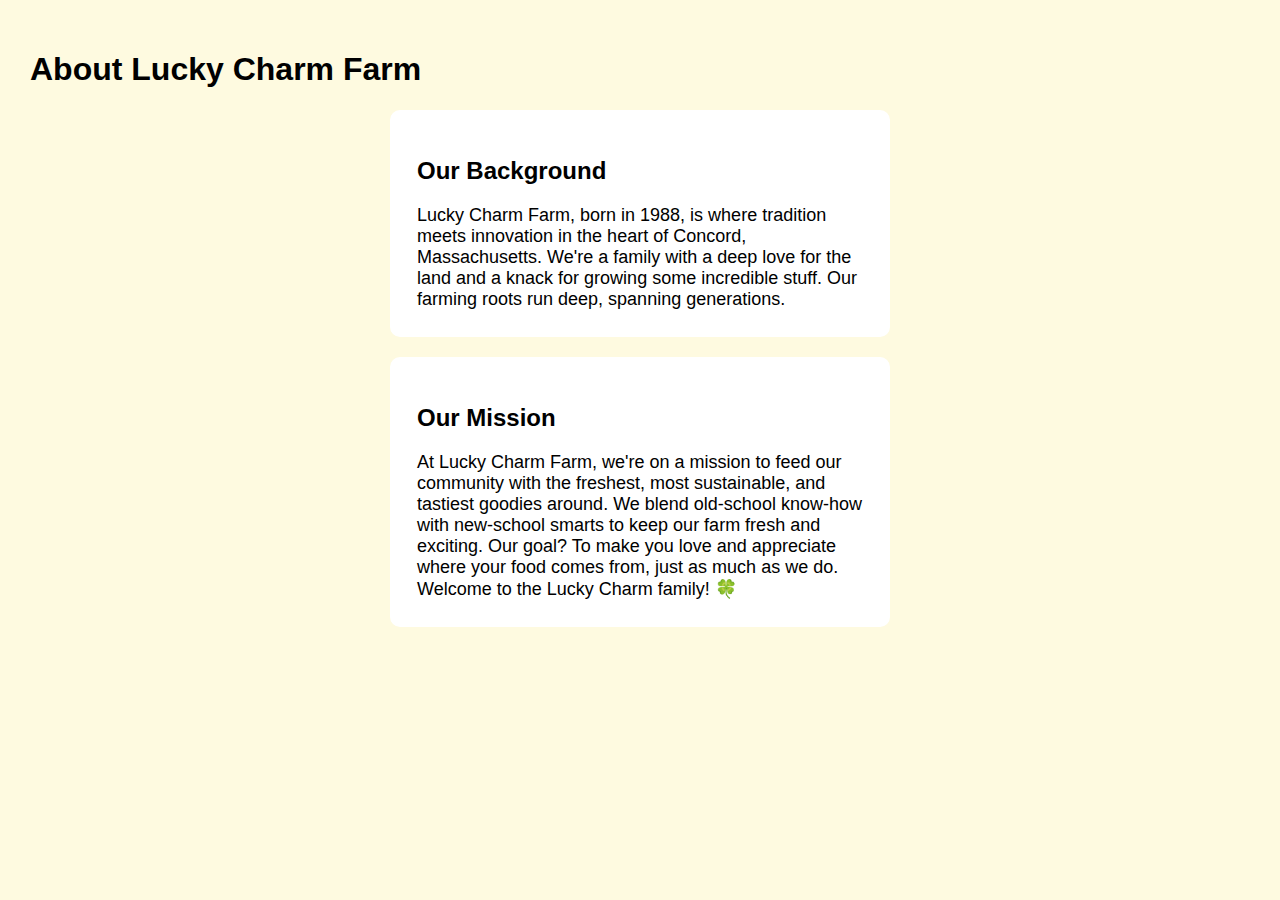
==== about.html @ 08bf031b "Add files via upload" ====
<!DOCTYPE html>
<html>

<head>
    <meta charset="utf-8">
    <link rel="stylesheet" type="text/css" href="card_style.css">
    <style>
        .card {
            float: none;
            padding: 20px;
            max-width: 500px;
            margin: 20px auto;
        }
        p {
            font-size: 18px;
        }
    </style>
</head>

<body>
    <div style="padding: 20px;">
        <h1>About Lucky Charm Farm</h1>
        <div class="card">
            <h2>Our Background</h2>
            <p>Lucky Charm Farm, born in 1988, is where tradition meets innovation 
                in the heart of Concord, Massachusetts. We're a family with a deep love for the 
                land and a knack for growing some incredible stuff. Our farming roots 
                run deep, spanning generations.
            </p>
        </div>
        <div class="card">
            <h2>Our Mission</h2>
            <p>At Lucky Charm Farm, we're on a mission to feed our community with the 
                freshest, most sustainable, and tastiest goodies around. We blend 
                old-school know-how with new-school smarts to keep our farm fresh and 
                exciting. Our goal? To make you love and appreciate where your food 
                comes from, just as much as we do.
            </p>
            <p>Welcome to the Lucky Charm family! 🍀</p>        
        </div>
    </div>
</body>

</html>
---- card_style.css ----
* {
    box-sizing: border-box;
}
body {
    font-family: Arial;
    padding: 10px;
    margin: 0px;
    background: #fefae0;
}
h3, p {
    margin: 0px;
}
.leftcolumn {
    float: left;
    width: 50%;
}
.rightcolumn {
    float: left;
    width: 50%;
    padding-left: 20px;
}
.card {
    float: left;
    background-color: white;
    padding: 0px;
    margin-top: 20px;
    border: 7px solid white;
    border-radius: 10px;
    max-width: 400px;
}
.card:hover {
    border: 7px solid #Ccd5ae;
}
.row {
    max-width: 800px;
    margin: 0px auto;
    margin-bottom: 20px;
}
.row::after {
    content: "";
    display: table;
    clear: both;
}
div {
    padding: 0px;
    margin: 0px;
}
.img-container {
    float: left;
    width: 50%;
    height: 100%;
    overflow: hidden;
}
.img-container img {
    display: block;
    width: 200px;
    height: auto;
    object-fit: cover;
}
.text-container {
    float: left;
    width: 50%;
    height: 100%;
    padding: 10px;
}
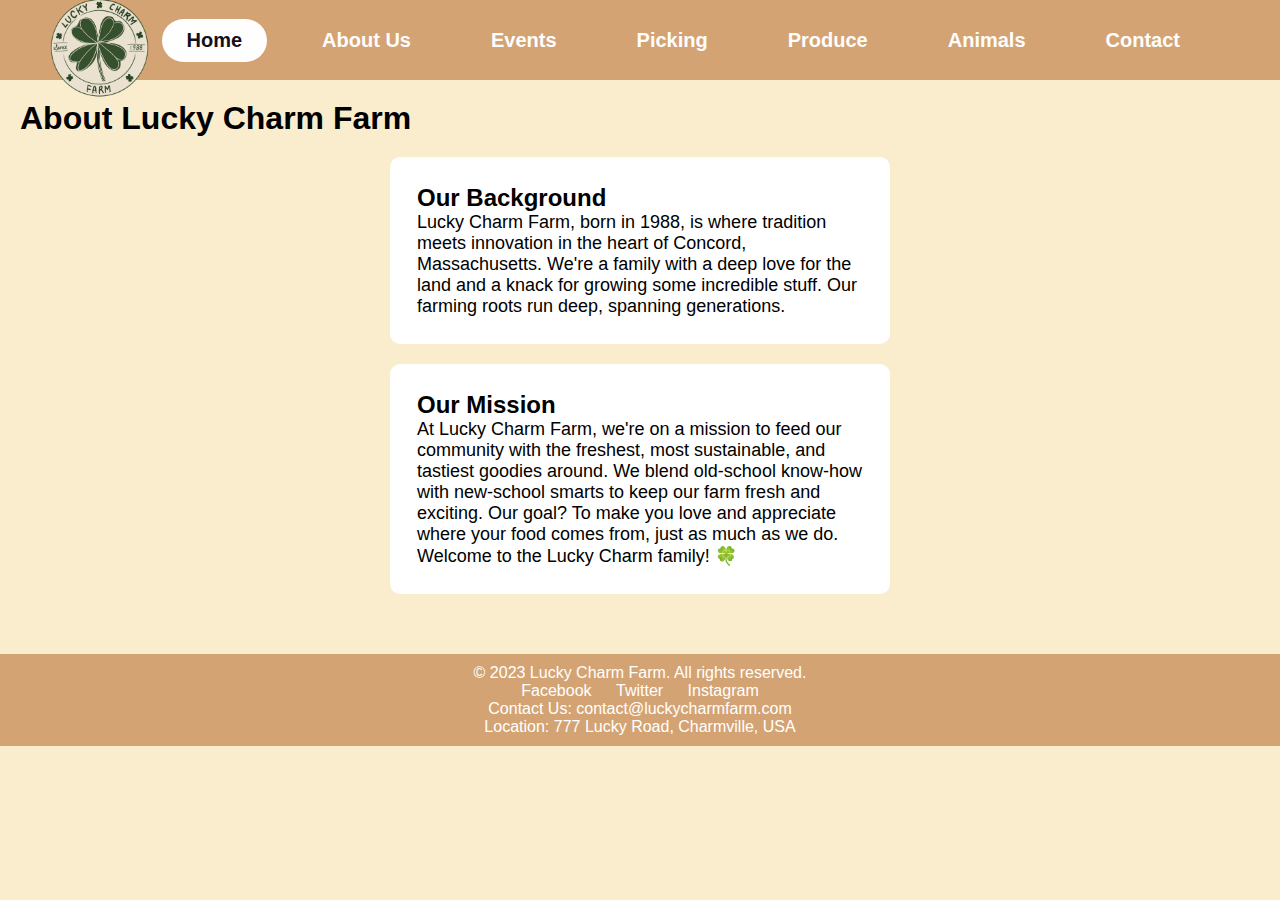
==== commit a4b619f2: "Update about.html" ====
--- a/about.html
+++ b/about.html
@@ -4,6 +4,8 @@
 <head>
     <meta charset="utf-8">
     <link rel="stylesheet" type="text/css" href="card_style.css">
+    <link rel="stylesheet" href="style.css">
+    <link rel="stylesheet" href="nav.css">
     <style>
         .card {
             float: none;
@@ -18,6 +20,40 @@
 </head>
 
 <body>
+    <header>
+        <div class="logo"><a href="index.html"><img src="Logo.png"
+                    alt="Lucky Charm logo"></a></div>
+        <div class="hamburger">
+            <div class="line"></div>
+            <div class="line"></div>
+            <div class="line"></div>
+        </div>
+        <nav class="nav-bar">
+            <ul>
+                <li>
+                    <a href="index.html" class="active">Home</a>
+                </li>
+                <li>
+                    <a href="about.html">About Us</a>
+                </li>
+                <li>
+                    <a href="events.html">Events</a>
+                </li>
+                <li>
+                    <a href="picking.html">Picking</a>
+                </li>
+                <li>
+                    <a href="produce.html">Produce</a>
+                </li>
+                <li>
+                    <a href="animals.html">Animals</a>
+                </li>
+                <li>
+                    <a href="contact.html">Contact</a>
+                </li>
+            </ul>
+        </nav>
+    </header>
     <div style="padding: 20px;">
         <h1>About Lucky Charm Farm</h1>
         <div class="card">
@@ -39,6 +75,17 @@
             <p>Welcome to the Lucky Charm family! 🍀</p>        
         </div>
     </div>
+    <footer>
+        &copy; 2023 Lucky Charm Farm. All rights reserved.
+        <br>
+        <a href="#">Facebook</a>
+        <a href="#">Twitter</a>
+        <a href="#">Instagram</a>
+        <br>
+        Contact Us: contact@luckycharmfarm.com
+        <br>
+        Location: 777 Lucky Road, Charmville, USA
+    </footer>
 </body>
 
-</html>+</html>
--- a/style.css
+++ b/style.css
@@ -0,0 +1,44 @@
+    body {
+        font-family: Arial, sans-serif;
+        margin: 0;
+        padding: 0;
+        background-color: #faedcd; /* Light beige background */
+    }
+    header {
+        background-color: #d4a373; /* Rusty orange header */
+        padding: 10px;
+    }
+    nav {
+        display: flex;
+        justify-content: space-between;
+        align-items: center;
+    }
+    nav ul {
+        list-style: none;
+        margin: 0;
+        padding: 0;
+    }
+    nav li {
+        display: inline;
+        margin-right: 20px;
+    }
+    nav a {
+        text-decoration: none;
+        color: #fff;
+        font-weight: bold;
+    }
+    main {
+        padding: 20px;
+    }
+    footer {
+        background-color: #d4a373; /* Rusty orange footer */
+        color: #fff;
+        text-align: center;
+        padding: 10px;
+        margin-top: 20px;
+    }
+    footer a {
+        color: #fff;
+        text-decoration: none;
+        margin: 0 10px;
+    }
--- a/nav.css
+++ b/nav.css
@@ -0,0 +1,116 @@
+*{
+    margin: 0;
+    padding: 0;
+    list-style: none;
+    text-decoration: none;
+    font-family: 'Kalam', cursive;
+font-family: 'Roboto', sans-serif;
+    box-sizing: border-box;
+}
+
+/* body{
+    background: #fefefe;
+} */
+
+header{
+    width: 100%;
+    height: 80px;
+    background-color: #d4a373;
+    display: flex;
+    align-items: center;
+    justify-content: space-between;
+    padding: 0 100px;
+}
+
+.logo{
+    position: relative;
+    z-index: 2;
+}
+.logo img {
+    margin-top: 20px;
+    max-width: 150px;
+    max-height: 100px;
+    z-index: 2;
+}
+
+.hamburger{
+    display: none;
+}
+
+.nav-bar ul {
+    display: flex;
+}
+
+.nav-bar ul li a{
+    display:block;
+    color: #fefefe;
+    font-size: 20px;
+    padding: 10px 25px;
+    border-radius: 50px;
+    transition: 0.2s;
+    margin: 0 5px;
+}
+
+.nav-bar ul li a:hover{
+    color: #11101b;
+    background: #fefefe;
+}
+
+.nav-bar ul li a.active{
+    color:#11101b;
+    background:#fefefe;
+}
+
+@media only screen and (max-width: 1320px){
+    header{
+        padding: 0 50px;
+    }
+}
+
+@media only screen and (max-width: 1100px){
+    header{
+        padding: 0 50px;
+    }
+}
+
+@media only screen and (max-width: 900px){
+    .hamburger {
+        display: block;
+        cursor: pointer;
+    }
+    .hamburger .line{
+        width: 30px;
+        height: 3px;
+        background: #fefefe;
+        margin: 6px 0;
+    }
+    .nav-bar{
+        height: 0;
+        position: absolute;
+        top: 80px;
+        left: 0;
+        right: 0;
+        width: 100vw;
+        background: #d4a373;
+        transition: .2s;
+        overflow: hidden;
+        z-index: 1;
+    }
+    .nav-bar.active{
+        height: 450px;
+    }
+    .nav-bar ul{
+        display: block;
+        width: fit-content;
+        margin: 50px auto 0 auto;
+        text-align: center;
+        transition: .5s;
+        opacity: 0;
+    }
+    .nav-bar.active ul{
+        opacity: 1;
+    }
+    .nav-bar ul li a{
+        margin-bottom: 12px;
+    }
+}
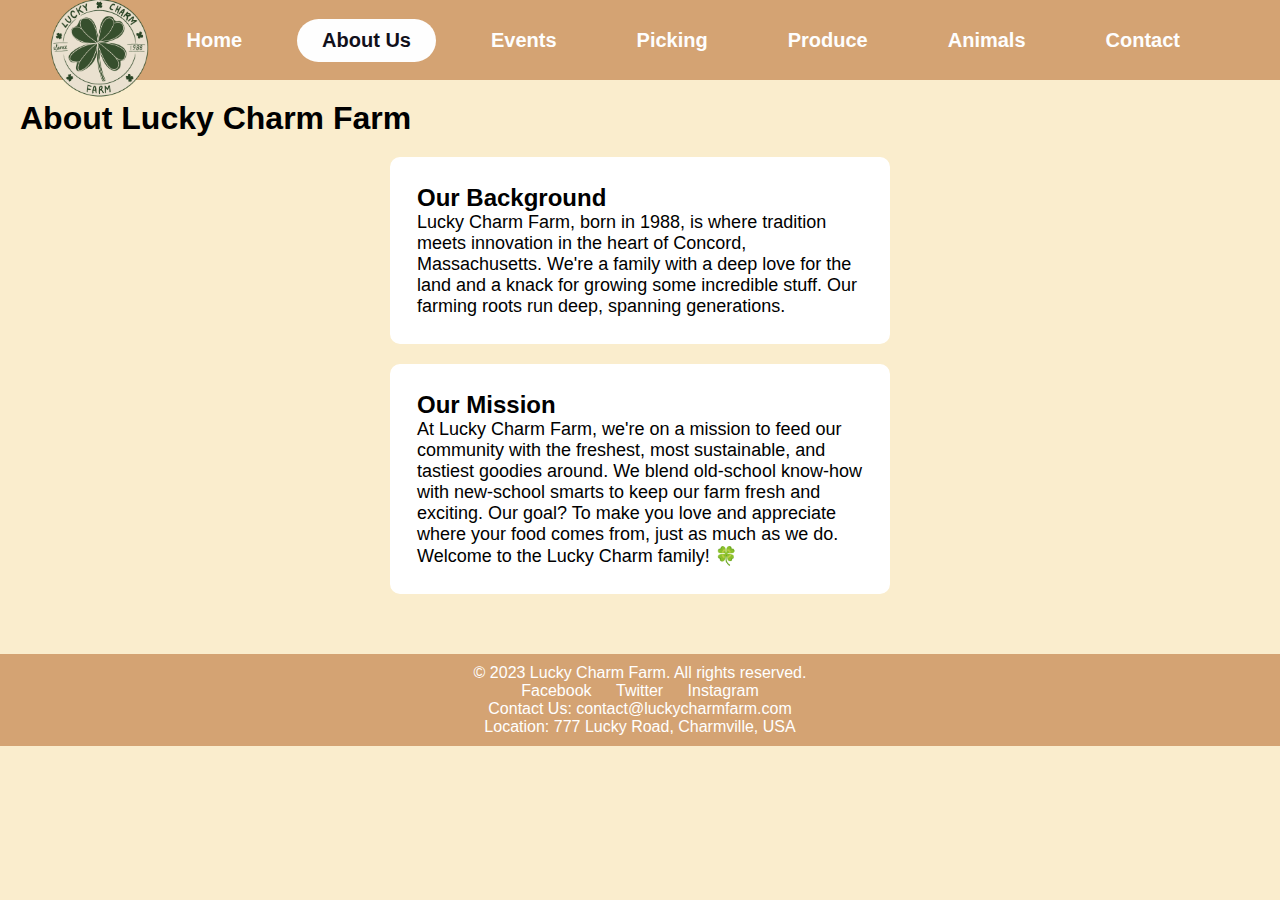
==== commit f9dc1ff1: "Update about.html" ====
--- a/about.html
+++ b/about.html
@@ -31,10 +31,10 @@
         <nav class="nav-bar">
             <ul>
                 <li>
-                    <a href="index.html" class="active">Home</a>
+                    <a href="index.html">Home</a>
                 </li>
                 <li>
-                    <a href="about.html">About Us</a>
+                    <a href="about.html" class="active">About Us</a>
                 </li>
                 <li>
                     <a href="events.html">Events</a>
